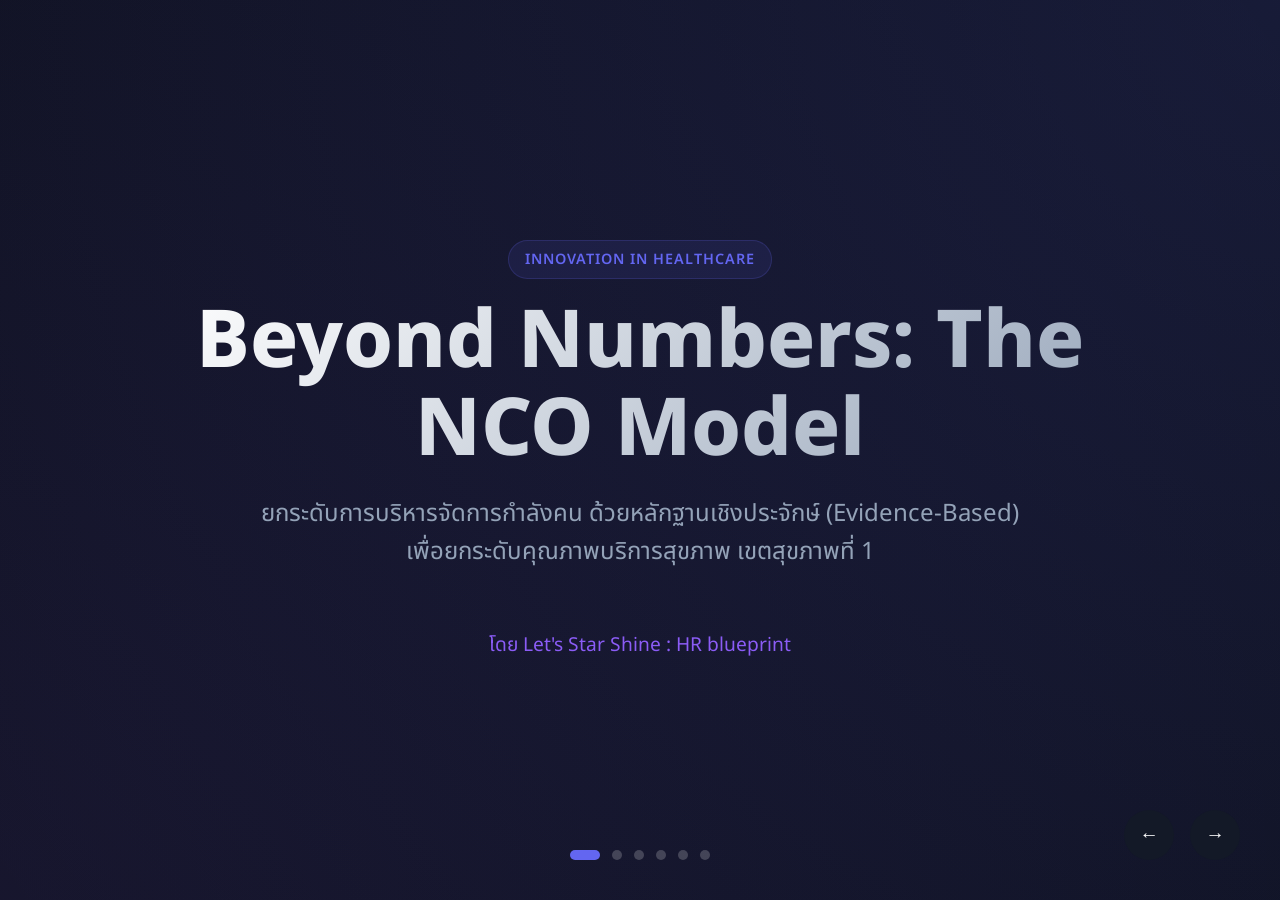
==== index.html @ b69e310f "Rename pitch_deck.html to index.html for GitHub Pages landing" ====
<!DOCTYPE html>
<html lang="th">

<head>
    <meta charset="UTF-8">
    <meta name="viewport" content="width=device-width, initial-scale=1.0">
    <title>NCO Model Pitching Deck — เขตสุขภาพที่ 1</title>
    <link
        href="https://fonts.googleapis.com/css2?family=Inter:wght@300;400;500;600;700;800&family=Noto+Sans+Thai:wght@300;400;500;600;700&display=swap"
        rel="stylesheet">
    <style>
        :root {
            --bg: #0a0e17;
            --surface: #131927;
            --accent: #6366f1;
            --accent2: #8b5cf6;
            --text: #ffffff;
            --text2: #94a3b8;
            --green: #10b981;
            --red: #ef4444;
            --yellow: #f59e0b;
        }

        * {
            margin: 0;
            padding: 0;
            box-sizing: border-box;
        }

        body {
            font-family: 'Noto Sans Thai', 'Inter', sans-serif;
            background: var(--bg);
            color: var(--text);
            overflow: hidden;
            height: 100vh;
            width: 100vw;
        }

        .deck {
            height: 100%;
            width: 100%;
            display: flex;
            transition: transform 0.6s cubic-bezier(0.65, 0, 0.35, 1);
        }

        .slide {
            min-width: 100vw;
            height: 100vh;
            display: flex;
            flex-direction: column;
            justify-content: center;
            align-items: center;
            padding: 60px;
            position: relative;
            background-size: cover;
            background-position: center;
        }

        /* Abstract Backgrounds */
        .slide:nth-child(1) {
            background: radial-gradient(circle at top right, rgba(99, 102, 241, 0.15), transparent), radial-gradient(circle at bottom left, rgba(139, 92, 246, 0.1), transparent);
        }

        .slide:nth-child(2) {
            background: linear-gradient(135deg, rgba(239, 68, 68, 0.05) 0%, transparent 100%);
        }

        .slide:nth-child(3) {
            background: radial-gradient(circle at center, rgba(16, 185, 129, 0.05), transparent);
        }

        .slide:nth-child(4) {
            background: linear-gradient(45deg, rgba(99, 102, 241, 0.05), rgba(139, 92, 246, 0.05));
        }

        .slide:nth-child(5) {
            background: radial-gradient(circle at 70% 30%, rgba(99, 102, 241, 0.1), transparent);
        }

        .content {
            max-width: 1000px;
            width: 100%;
            opacity: 0;
            transform: translateY(30px);
            transition: all 0.8s ease 0.3s;
        }

        .active-slide .content {
            opacity: 1;
            transform: translateY(0);
        }

        h1 {
            font-size: 4rem;
            font-weight: 800;
            line-height: 1.1;
            margin-bottom: 20px;
            background: linear-gradient(135deg, #fff, #94a3b8);
            -webkit-background-clip: text;
            -webkit-text-fill-color: transparent;
        }

        h2 {
            font-size: 3rem;
            font-weight: 700;
            color: var(--accent2);
            margin-bottom: 30px;
        }

        p {
            font-size: 1.5rem;
            color: var(--text2);
            line-height: 1.6;
            margin-bottom: 40px;
        }

        .grid {
            display: grid;
            grid-template-columns: repeat(3, 1fr);
            gap: 24px;
            margin-top: 40px;
        }

        .card {
            background: rgba(255, 255, 255, 0.03);
            border: 1px solid rgba(255, 255, 255, 0.08);
            padding: 30px;
            border-radius: 24px;
            backdrop-filter: blur(10px);
        }

        .card h3 {
            font-size: 1.8rem;
            margin-bottom: 15px;
            color: var(--accent);
        }

        .card p {
            font-size: 1.1rem;
            margin-bottom: 0;
        }

        .badge {
            display: inline-block;
            padding: 8px 16px;
            background: rgba(99, 102, 241, 0.1);
            color: var(--accent);
            border: 1px solid rgba(99, 102, 241, 0.2);
            border-radius: 50px;
            font-size: 0.9rem;
            font-weight: 600;
            margin-bottom: 20px;
            text-transform: uppercase;
            letter-spacing: 1px;
        }

        /* Navigation */
        .controls {
            position: fixed;
            bottom: 40px;
            right: 40px;
            display: flex;
            gap: 16px;
            z-index: 100;
        }

        .nav-btn {
            background: var(--surface);
            border: 1px solid var(--border);
            color: white;
            width: 50px;
            height: 50px;
            border-radius: 50%;
            cursor: pointer;
            display: flex;
            align-items: center;
            justify-content: center;
            font-size: 1.2rem;
            transition: all 0.3s;
        }

        .nav-btn:hover {
            background: var(--accent);
            transform: scale(1.1);
        }

        .dots {
            position: fixed;
            bottom: 40px;
            left: 50%;
            transform: translateX(-50%);
            display: flex;
            gap: 12px;
            z-index: 100;
        }

        .dot {
            width: 10px;
            height: 10px;
            border-radius: 50%;
            background: rgba(255, 255, 255, 0.2);
            cursor: pointer;
        }

        .dot.active {
            background: var(--accent);
            width: 30px;
            border-radius: 10px;
        }

        /* Slide Specifics */
        .hero-title {
            font-size: 5rem;
            text-align: center;
        }

        .nco-diagram {
            display: flex;
            justify-content: space-around;
            align-items: center;
            margin-top: 50px;
            position: relative;
        }

        .nco-node {
            width: 180px;
            height: 180px;
            border-radius: 50%;
            background: var(--surface);
            border: 2px solid var(--accent);
            display: flex;
            flex-direction: column;
            align-items: center;
            justify-content: center;
            text-align: center;
            z-index: 2;
        }

        .nco-line {
            position: absolute;
            height: 2px;
            background: rgba(255, 255, 255, 0.1);
            width: 80%;
            top: 50%;
            z-index: 1;
        }

        .huge-num {
            font-size: 8rem;
            font-weight: 800;
            color: var(--accent);
            text-align: center;
            margin: 20px 0;
        }

        .list-item {
            display: flex;
            align-items: center;
            gap: 20px;
            margin-bottom: 24px;
            font-size: 1.4rem;
            color: var(--text);
        }

        .list-item i {
            color: var(--green);
        }

        .list-item.bad i {
            color: var(--red);
        }

        @media (max-width: 768px) {
            h1 {
                font-size: 2.5rem;
            }

            h2 {
                font-size: 2rem;
            }

            .grid {
                grid-template-columns: 1fr;
            }
        }
    </style>
</head>

<body>

    <div class="deck" id="deck">
        <!-- Slide 1: Welcome -->
        <section class="slide active-slide">
            <div class="content" style="text-align: center;">
                <span class="badge">Innovation in Healthcare</span>
                <h1 class="hero-title">Beyond Numbers: The NCO Model</h1>
                <p>ยกระดับการบริหารจัดการกำลังคน ด้วยหลักฐานเชิงประจักษ์
                    (Evidence-Based)<br>เพื่อยกระดับคุณภาพบริการสุขภาพ เขตสุขภาพที่ 1</p>
                <div style="margin-top: 60px; font-size: 1.2rem; color: var(--accent2);">โดย Let's Star Shine : HR
                    blueprint</div>
            </div>
        </section>

        <!-- Slide 2: The Problem -->
        <section class="slide">
            <div class="content">
                <span class="badge"
                    style="background: rgba(239,68,68,0.1); color: var(--red); border-color: rgba(239,68,68,0.2);">The
                    Challenge</span>
                <h2>ทำไมต้องเปลี่ยน?</h2>
                <div class="list-item bad"><i>✕</i> การจัดสรรเดิมใช้ "FTE" และ กรอบตาม SAP เป็นหลัก</div>
                <div class="list-item bad"><i>✕</i> รพ.ชุมชน จัดสรรตามแพทย์ทั่วไปที่อยู่ในระบบ (ไม่สะท้อนความเฉพาะทาง)
                </div>
                <div class="list-item bad"><i>✕</i> ไม่สะท้อนภาระโรคที่แท้จริงในพื้นที่ (Actual Need)</div>
                <div class="list-item bad"><i>✕</i> ไม่เชื่อมโยงผลการรักษากับจำนวนคน (Outcomes)</div>
                <div class="list-item bad"><i>✕</i> ข้อมูลกระจัดกระจาย ยากต่อการตัดสินใจเชิงนโยบาย</div>
            </div>
        </section>

        <!-- Slide 3: The Solution (NCO) -->
        <section class="slide">
            <div class="content">
                <span class="badge"
                    style="background: rgba(16,185,129,0.1); color: var(--green); border-color: rgba(16,185,129,0.2);">The
                    Solution</span>
                <h2>NCO Model Strategy</h2>
                <div class="grid">
                    <div class="card">
                        <h3>NEED</h3>
                        <p>วิเคราะห์ภาระโรคประชากร (HNI) จากข้อมูล HDC จริง</p>
                    </div>
                    <div class="card" style="border-color: var(--accent2);">
                        <h3>CAPACITY</h3>
                        <p>วัดศักยภาพกำลังคน (WCI) รายสาขาเฉพาะทาง</p>
                    </div>
                    <div class="card">
                        <h3>OUTCOME</h3>
                        <p>ยืนยันด้วยผลลัพธ์การรักษา (Performance A-H)</p>
                    </div>
                </div>
                <p style="margin-top: 40px; text-align: center; color: var(--accent);">"ไม่ตัดสินใจจากความรู้สึก
                    แต่ใช้ข้อมูลสามเหลี่ยมยืนยัน"</p>
            </div>
        </section>

        <!-- Slide 4: Data Integration -->
        <section class="slide">
            <div class="content" style="text-align: center;">
                <span class="badge">Real-time Dashboard</span>
                <h2>พลังของข้อมูลจริง (Real Data)</h2>
                <div class="huge-num">9,072</div>
                <p>Rows of Integrated Data across R1</p>
                <div class="grid" style="text-align: left;">
                    <div class="card">
                        <div style="font-size: 2rem; margin-bottom: 10px;">📊</div>
                        <strong>HDC ปี 2569</strong>
                        <p>ข้อมูลประชากรรายกลุ่มอายุ</p>
                    </div>
                    <div class="card">
                        <div style="font-size: 2rem; margin-bottom: 10px;">🩺</div>
                        <strong>CMI Web</strong>
                        <p>Performance & Service Plan</p>
                    </div>
                    <div class="card">
                        <div style="font-size: 2rem; margin-bottom: 10px;">🏥</div>
                        <strong>HR DB</strong>
                        <p>ข้อมูลบุคลากรรายโรงพยาบาล</p>
                    </div>
                </div>
            </div>
        </section>

        <!-- Slide 5: Call to Action -->
        <section class="slide">
            <div class="content">
                <span class="badge">Executive Summary</span>
                <h2>ก้าวต่อไป : สู่การตัดสินใจที่แม่นยำ</h2>
                <div class="list-item"><i>✓</i> <strong>Targeted Recruitment:</strong> เติมคนให้ตรงจุด Service Plan
                    ที่มีปัญหา</div>
                <div class="list-item"><i>✓</i> <strong>Process Optimization:</strong>
                    แก้ปัญหาหน้างานหากคนพอแต่ผลงานยังไม่ดี</div>
                <div class="list-item"><i>✓</i> <strong>Data Quality First:</strong> พัฒนาคุณภาพข้อมูล (G01-G04)
                    ทั่วทั้งเขต</div>
                <div class="list-item"><i>✓</i> <strong>Sustainable Planning:</strong> วางแผนระยะยาวเพื่อความยั่งยืน
                </div>
            </div>
        </section>

        <!-- Slide 6: Future Roadmap -->
        <section class="slide">
            <div class="content">
                <span class="badge"
                    style="background: rgba(139,92,246,0.1); color: var(--accent2); border-color: rgba(139,92,246,0.2);">Future
                    Roadmap</span>
                <h2>Ongoing Task: ความแม่นยำขั้นสูง</h2>
                <p>แผนการพัฒนาเพื่อความแม่นยำในการเติมทรัพยากรบุคคลในทุกมิติ</p>
                <div class="grid">
                    <div class="card">
                        <h3>Specialty Precision</h3>
                        <p>ระบบคัดกรองแพทย์เฉพาะทางรายสาขา และ Sub-board เพื่อเป้าหมายการรักษาที่ซับซ้อน</p>
                    </div>
                    <div class="card">
                        <h3>All Professions</h3>
                        <p>ขยายฐานข้อมูลให้ครอบคลุมทุกสายวิชาชีพแพทย์ พยาบาล และสหวิชาชีพในทุกระดับ</p>
                    </div>
                    <div class="card">
                        <h3>Smart Matching</h3>
                        <p>AI-Driven Resource Matching จับคู่ "ทักษะและความเชี่ยวชาญ" ให้ตรงกับ "ภาระโรคซับซ้อน"</p>
                    </div>
                </div>

                <div style="margin-top: 60px; text-align: center;">
                    <button class="nav-btn"
                        style="width: auto; height: auto; padding: 16px 32px; border-radius: 12px; font-weight: 700;"
                        onclick="window.location.href='simulation.html'">
                        LAUNCH SIMULATION TOOL
                    </button>
                </div>
            </div>
        </section>
    </div>

    <div class="dots" id="dots"></div>

    <div class="controls">
        <button class="nav-btn" onclick="prevSlide()">←</button>
        <button class="nav-btn" onclick="nextSlide()">→</button>
    </div>

    <script>
        let currentSlide = 0;
        const slides = document.querySelectorAll('.slide');
        const deck = document.getElementById('deck');
        const dotsContainer = document.getElementById('dots');

        // Create dots
        slides.forEach((_, i) => {
            const dot = document.createElement('div');
            dot.className = 'dot' + (i === 0 ? ' active' : '');
            dot.onclick = () => goToSlide(i);
            dotsContainer.appendChild(dot);
        });

        function updateSlides() {
            deck.style.transform = `translateX(-${currentSlide * 100}vw)`;
            slides.forEach((s, i) => {
                s.classList.toggle('active-slide', i === currentSlide);
            });
            document.querySelectorAll('.dot').forEach((d, i) => {
                d.classList.toggle('active', i === currentSlide);
            });
        }

        function nextSlide() {
            if (currentSlide < slides.length - 1) {
                currentSlide++;
                updateSlides();
            }
        }

        function prevSlide() {
            if (currentSlide > 0) {
                currentSlide--;
                updateSlides();
            }
        }

        function goToSlide(n) {
            currentSlide = n;
            updateSlides();
        }

        // Keyboard navigation
        document.addEventListener('keydown', (e) => {
            if (e.key === 'ArrowRight' || e.key === ' ') nextSlide();
            if (e.key === 'ArrowLeft') prevSlide();
        });
    </script>

</body>

</html>
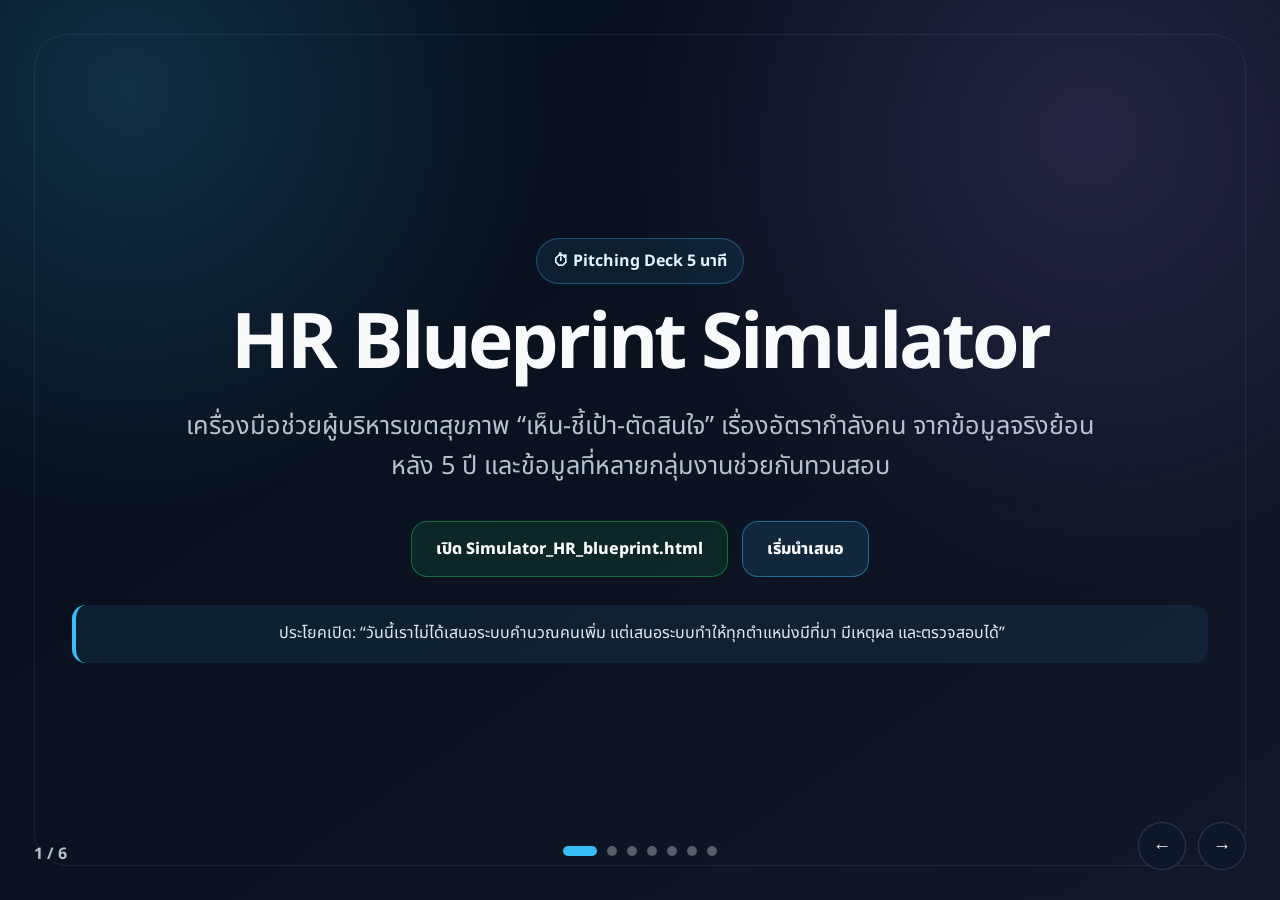
==== commit 26112da1: "feat: refocus root pitch deck on HR Blueprint Simulator" ====
--- a/index.html
+++ b/index.html
@@ -1,482 +1,372 @@
 <!DOCTYPE html>
 <html lang="th">
-
 <head>
-    <meta charset="UTF-8">
-    <meta name="viewport" content="width=device-width, initial-scale=1.0">
-    <title>NCO Model Pitching Deck — เขตสุขภาพที่ 1</title>
-    <link
-        href="https://fonts.googleapis.com/css2?family=Inter:wght@300;400;500;600;700;800&family=Noto+Sans+Thai:wght@300;400;500;600;700&display=swap"
-        rel="stylesheet">
-    <style>
-        :root {
-            --bg: #0a0e17;
-            --surface: #131927;
-            --accent: #6366f1;
-            --accent2: #8b5cf6;
-            --text: #ffffff;
-            --text2: #94a3b8;
-            --green: #10b981;
-            --red: #ef4444;
-            --yellow: #f59e0b;
-        }
-
-        * {
-            margin: 0;
-            padding: 0;
-            box-sizing: border-box;
-        }
-
-        body {
-            font-family: 'Noto Sans Thai', 'Inter', sans-serif;
-            background: var(--bg);
-            color: var(--text);
-            overflow: hidden;
-            height: 100vh;
-            width: 100vw;
-        }
-
-        .deck {
-            height: 100%;
-            width: 100%;
-            display: flex;
-            transition: transform 0.6s cubic-bezier(0.65, 0, 0.35, 1);
-        }
-
-        .slide {
-            min-width: 100vw;
-            height: 100vh;
-            display: flex;
-            flex-direction: column;
-            justify-content: center;
-            align-items: center;
-            padding: 60px;
-            position: relative;
-            background-size: cover;
-            background-position: center;
-        }
-
-        /* Abstract Backgrounds */
-        .slide:nth-child(1) {
-            background: radial-gradient(circle at top right, rgba(99, 102, 241, 0.15), transparent), radial-gradient(circle at bottom left, rgba(139, 92, 246, 0.1), transparent);
-        }
-
-        .slide:nth-child(2) {
-            background: linear-gradient(135deg, rgba(239, 68, 68, 0.05) 0%, transparent 100%);
-        }
-
-        .slide:nth-child(3) {
-            background: radial-gradient(circle at center, rgba(16, 185, 129, 0.05), transparent);
-        }
-
-        .slide:nth-child(4) {
-            background: linear-gradient(45deg, rgba(99, 102, 241, 0.05), rgba(139, 92, 246, 0.05));
-        }
-
-        .slide:nth-child(5) {
-            background: radial-gradient(circle at 70% 30%, rgba(99, 102, 241, 0.1), transparent);
-        }
-
-        .content {
-            max-width: 1000px;
-            width: 100%;
-            opacity: 0;
-            transform: translateY(30px);
-            transition: all 0.8s ease 0.3s;
-        }
-
-        .active-slide .content {
-            opacity: 1;
-            transform: translateY(0);
-        }
-
-        h1 {
-            font-size: 4rem;
-            font-weight: 800;
-            line-height: 1.1;
-            margin-bottom: 20px;
-            background: linear-gradient(135deg, #fff, #94a3b8);
-            -webkit-background-clip: text;
-            -webkit-text-fill-color: transparent;
-        }
-
-        h2 {
-            font-size: 3rem;
-            font-weight: 700;
-            color: var(--accent2);
-            margin-bottom: 30px;
-        }
-
-        p {
-            font-size: 1.5rem;
-            color: var(--text2);
-            line-height: 1.6;
-            margin-bottom: 40px;
-        }
-
-        .grid {
-            display: grid;
-            grid-template-columns: repeat(3, 1fr);
-            gap: 24px;
-            margin-top: 40px;
-        }
-
-        .card {
-            background: rgba(255, 255, 255, 0.03);
-            border: 1px solid rgba(255, 255, 255, 0.08);
-            padding: 30px;
-            border-radius: 24px;
-            backdrop-filter: blur(10px);
-        }
-
-        .card h3 {
-            font-size: 1.8rem;
-            margin-bottom: 15px;
-            color: var(--accent);
-        }
-
-        .card p {
-            font-size: 1.1rem;
-            margin-bottom: 0;
-        }
-
-        .badge {
-            display: inline-block;
-            padding: 8px 16px;
-            background: rgba(99, 102, 241, 0.1);
-            color: var(--accent);
-            border: 1px solid rgba(99, 102, 241, 0.2);
-            border-radius: 50px;
-            font-size: 0.9rem;
-            font-weight: 600;
-            margin-bottom: 20px;
-            text-transform: uppercase;
-            letter-spacing: 1px;
-        }
-
-        /* Navigation */
-        .controls {
-            position: fixed;
-            bottom: 40px;
-            right: 40px;
-            display: flex;
-            gap: 16px;
-            z-index: 100;
-        }
-
-        .nav-btn {
-            background: var(--surface);
-            border: 1px solid var(--border);
-            color: white;
-            width: 50px;
-            height: 50px;
-            border-radius: 50%;
-            cursor: pointer;
-            display: flex;
-            align-items: center;
-            justify-content: center;
-            font-size: 1.2rem;
-            transition: all 0.3s;
-        }
-
-        .nav-btn:hover {
-            background: var(--accent);
-            transform: scale(1.1);
-        }
-
-        .dots {
-            position: fixed;
-            bottom: 40px;
-            left: 50%;
-            transform: translateX(-50%);
-            display: flex;
-            gap: 12px;
-            z-index: 100;
-        }
-
-        .dot {
-            width: 10px;
-            height: 10px;
-            border-radius: 50%;
-            background: rgba(255, 255, 255, 0.2);
-            cursor: pointer;
-        }
-
-        .dot.active {
-            background: var(--accent);
-            width: 30px;
-            border-radius: 10px;
-        }
-
-        /* Slide Specifics */
-        .hero-title {
-            font-size: 5rem;
-            text-align: center;
-        }
-
-        .nco-diagram {
-            display: flex;
-            justify-content: space-around;
-            align-items: center;
-            margin-top: 50px;
-            position: relative;
-        }
-
-        .nco-node {
-            width: 180px;
-            height: 180px;
-            border-radius: 50%;
-            background: var(--surface);
-            border: 2px solid var(--accent);
-            display: flex;
-            flex-direction: column;
-            align-items: center;
-            justify-content: center;
-            text-align: center;
-            z-index: 2;
-        }
-
-        .nco-line {
-            position: absolute;
-            height: 2px;
-            background: rgba(255, 255, 255, 0.1);
-            width: 80%;
-            top: 50%;
-            z-index: 1;
-        }
-
-        .huge-num {
-            font-size: 8rem;
-            font-weight: 800;
-            color: var(--accent);
-            text-align: center;
-            margin: 20px 0;
-        }
-
-        .list-item {
-            display: flex;
-            align-items: center;
-            gap: 20px;
-            margin-bottom: 24px;
-            font-size: 1.4rem;
-            color: var(--text);
-        }
-
-        .list-item i {
-            color: var(--green);
-        }
-
-        .list-item.bad i {
-            color: var(--red);
-        }
-
-        @media (max-width: 768px) {
-            h1 {
-                font-size: 2.5rem;
-            }
-
-            h2 {
-                font-size: 2rem;
-            }
-
-            .grid {
-                grid-template-columns: 1fr;
-            }
-        }
-    </style>
+  <meta charset="UTF-8">
+  <meta name="viewport" content="width=device-width, initial-scale=1.0">
+  <title>HR Blueprint Simulator Pitching Deck — เขตสุขภาพที่ 1</title>
+  <link href="https://fonts.googleapis.com/css2?family=Inter:wght@400;600;700;800&family=Noto+Sans+Thai:wght@400;500;600;700;800&display=swap" rel="stylesheet">
+  <style>
+    :root {
+      --bg: #07111f;
+      --panel: rgba(15, 23, 42, 0.78);
+      --line: rgba(148, 163, 184, 0.24);
+      --text: #f8fafc;
+      --muted: #b6c2d2;
+      --blue: #38bdf8;
+      --green: #22c55e;
+      --amber: #f59e0b;
+      --red: #fb7185;
+      --violet: #a78bfa;
+    }
+
+    * { box-sizing: border-box; margin: 0; padding: 0; }
+    body {
+      width: 100vw;
+      height: 100vh;
+      overflow: hidden;
+      font-family: 'Noto Sans Thai', 'Inter', sans-serif;
+      background:
+        radial-gradient(circle at 10% 10%, rgba(56, 189, 248, 0.18), transparent 30%),
+        radial-gradient(circle at 85% 15%, rgba(167, 139, 250, 0.16), transparent 34%),
+        linear-gradient(145deg, #06101d, #0b1220 55%, #111827);
+      color: var(--text);
+    }
+
+    .deck { display: flex; width: 100%; height: 100%; transition: transform .55s cubic-bezier(.65,0,.35,1); }
+    .slide {
+      min-width: 100vw;
+      height: 100vh;
+      padding: 54px 72px;
+      display: flex;
+      align-items: center;
+      justify-content: center;
+      position: relative;
+    }
+    .slide::after {
+      content: '';
+      position: absolute;
+      inset: 34px;
+      border: 1px solid rgba(148, 163, 184, .12);
+      border-radius: 34px;
+      pointer-events: none;
+    }
+    .content { width: min(1180px, 100%); opacity: 0; transform: translateY(18px); transition: all .45s ease .16s; }
+    .active-slide .content { opacity: 1; transform: translateY(0); }
+
+    .eyebrow { color: var(--blue); font-weight: 800; letter-spacing: .08em; text-transform: uppercase; margin-bottom: 14px; font-size: .95rem; }
+    h1 { font-size: clamp(3rem, 6vw, 5.8rem); line-height: 1.04; letter-spacing: -.04em; margin-bottom: 22px; }
+    h2 { font-size: clamp(2.15rem, 4.1vw, 4rem); line-height: 1.12; letter-spacing: -.03em; margin-bottom: 24px; }
+    h3 { font-size: 1.32rem; margin-bottom: 10px; }
+    p { color: var(--muted); font-size: 1.28rem; line-height: 1.58; }
+    strong { color: #ffffff; }
+
+    .hero-sub { font-size: 1.58rem; max-width: 920px; margin: 0 auto; }
+    .time-pill {
+      display: inline-flex; gap: 9px; align-items: center;
+      border: 1px solid rgba(56, 189, 248, .35);
+      color: #dff6ff;
+      background: rgba(56, 189, 248, .08);
+      padding: 10px 16px;
+      border-radius: 999px;
+      margin-bottom: 22px;
+      font-weight: 700;
+    }
+    .grid { display: grid; grid-template-columns: repeat(3, 1fr); gap: 18px; margin-top: 30px; }
+    .grid.two { grid-template-columns: repeat(2, 1fr); }
+    .card {
+      background: var(--panel);
+      border: 1px solid var(--line);
+      border-radius: 24px;
+      padding: 24px 26px;
+      box-shadow: 0 20px 60px rgba(0,0,0,.20);
+      min-height: 150px;
+    }
+    .card.big { min-height: 210px; }
+    .card p, .item p { font-size: 1.04rem; line-height: 1.48; }
+    .icon { font-size: 2.1rem; margin-bottom: 8px; display: block; }
+    .tag { display: inline-block; padding: 5px 10px; border-radius: 999px; font-size: .82rem; font-weight: 800; margin-bottom: 12px; }
+    .tag.red { color: #ffe4e6; background: rgba(251, 113, 133, .16); border: 1px solid rgba(251,113,133,.25); }
+    .tag.green { color: #dcfce7; background: rgba(34,197,94,.15); border: 1px solid rgba(34,197,94,.25); }
+    .tag.amber { color: #fef3c7; background: rgba(245,158,11,.15); border: 1px solid rgba(245,158,11,.28); }
+    .tag.violet { color: #ede9fe; background: rgba(167,139,250,.15); border: 1px solid rgba(167,139,250,.28); }
+
+    .list { display: grid; gap: 14px; margin-top: 28px; }
+    .item {
+      display: grid;
+      grid-template-columns: 44px 1fr;
+      align-items: start;
+      gap: 14px;
+      padding: 18px 20px;
+      border: 1px solid var(--line);
+      background: rgba(15, 23, 42, .68);
+      border-radius: 20px;
+    }
+    .mark {
+      width: 44px; height: 44px; border-radius: 15px;
+      display: grid; place-items: center;
+      background: rgba(56,189,248,.12);
+      color: var(--blue); font-weight: 900;
+      font-size: 1.15rem;
+    }
+    .workflow { display: grid; grid-template-columns: repeat(5, 1fr); gap: 13px; margin-top: 30px; }
+    .step {
+      border: 1px solid rgba(56,189,248,.25);
+      background: rgba(8, 47, 73, .42);
+      border-radius: 22px;
+      padding: 18px;
+      min-height: 165px;
+      position: relative;
+    }
+    .step b { color: var(--blue); display: block; font-size: 1.8rem; margin-bottom: 8px; }
+    .step p { font-size: .98rem; line-height: 1.42; }
+    .formula {
+      display: grid; grid-template-columns: 1fr auto 1fr auto 1fr; align-items: center; gap: 16px; margin-top: 34px;
+    }
+    .formula .box {
+      padding: 28px;
+      border-radius: 26px;
+      background: rgba(15,23,42,.78);
+      border: 1px solid var(--line);
+      text-align: center;
+      min-height: 174px;
+    }
+    .formula .op { color: var(--muted); font-size: 2.4rem; font-weight: 900; }
+    .box .small { font-size: 1rem; margin-top: 8px; }
+    .proof-grid { display: grid; grid-template-columns: 1.05fr .95fr; gap: 22px; margin-top: 28px; align-items: stretch; }
+    .proof-panel {
+      padding: 28px;
+      background: rgba(15,23,42,.8);
+      border: 1px solid var(--line);
+      border-radius: 26px;
+    }
+    .proof-line { display: flex; gap: 13px; align-items: center; margin: 16px 0; font-size: 1.16rem; color: #e2e8f0; }
+    .proof-line span { color: var(--green); font-weight: 900; }
+    .speaker { margin-top: 28px; padding: 16px 20px; border-left: 4px solid var(--blue); background: rgba(56,189,248,.08); color: #dbeafe; border-radius: 14px; font-size: 1rem; }
+    .cta-row { display: flex; gap: 14px; justify-content: center; flex-wrap: wrap; margin-top: 34px; }
+    .button {
+      border: 1px solid rgba(56,189,248,.45);
+      background: rgba(56,189,248,.12);
+      color: #f8fafc;
+      padding: 15px 24px;
+      border-radius: 16px;
+      text-decoration: none;
+      font-weight: 800;
+      transition: .2s;
+    }
+    .button:hover { background: rgba(56,189,248,.22); transform: translateY(-2px); }
+    .button.secondary { border-color: rgba(34,197,94,.45); background: rgba(34,197,94,.12); }
+
+    .controls { position: fixed; right: 34px; bottom: 30px; display: flex; gap: 12px; z-index: 50; }
+    .nav-btn {
+      width: 48px; height: 48px; border-radius: 999px;
+      background: rgba(15,23,42,.86);
+      border: 1px solid var(--line);
+      color: white;
+      cursor: pointer;
+      font-size: 1.15rem;
+    }
+    .dots { position: fixed; left: 50%; bottom: 44px; transform: translateX(-50%); display: flex; gap: 10px; z-index: 50; }
+    .dot { width: 10px; height: 10px; border-radius: 999px; background: rgba(226,232,240,.35); cursor: pointer; transition: .2s; }
+    .dot.active { width: 34px; background: var(--blue); }
+    .slide-no { position: fixed; left: 34px; bottom: 34px; color: var(--muted); z-index: 50; font-weight: 700; }
+
+    @media (max-width: 920px) {
+      body { overflow: auto; height: auto; }
+      .deck { display: block; transform: none !important; }
+      .slide { min-width: auto; min-height: 100vh; height: auto; padding: 48px 22px; }
+      .slide::after, .controls, .dots, .slide-no { display: none; }
+      .grid, .grid.two, .workflow, .proof-grid, .formula { grid-template-columns: 1fr; }
+      .formula .op { display: none; }
+    }
+  </style>
 </head>
-
 <body>
-
-    <div class="deck" id="deck">
-        <!-- Slide 1: Welcome -->
-        <section class="slide active-slide">
-            <div class="content" style="text-align: center;">
-                <span class="badge">Innovation in Healthcare</span>
-                <h1 class="hero-title">Beyond Numbers: The NCO Model</h1>
-                <p>ยกระดับการบริหารจัดการกำลังคน ด้วยหลักฐานเชิงประจักษ์
-                    (Evidence-Based)<br>เพื่อยกระดับคุณภาพบริการสุขภาพ เขตสุขภาพที่ 1</p>
-                <div style="margin-top: 60px; font-size: 1.2rem; color: var(--accent2);">โดย Let's Star Shine : HR
-                    blueprint</div>
+  <main class="deck" id="deck">
+    <section class="slide active-slide">
+      <div class="content" style="text-align:center;">
+        <div class="time-pill">⏱ Pitching Deck 5 นาที</div>
+        <h1>HR Blueprint Simulator</h1>
+        <p class="hero-sub">เครื่องมือช่วยผู้บริหารเขตสุขภาพ “เห็น-ชี้เป้า-ตัดสินใจ” เรื่องอัตรากำลังคน จากข้อมูลจริงย้อนหลัง 5 ปี และข้อมูลที่หลายกลุ่มงานช่วยกันทวนสอบ</p>
+        <div class="cta-row">
+          <a class="button secondary" href="Simulator_HR_blueprint.html">เปิด Simulator_HR_blueprint.html</a>
+          <a class="button" href="#" onclick="goToSlide(1); return false;">เริ่มนำเสนอ</a>
+        </div>
+        <p class="speaker">ประโยคเปิด: “วันนี้เราไม่ได้เสนอระบบคำนวณคนเพิ่ม แต่เสนอระบบทำให้ทุกตำแหน่งมีที่มา มีเหตุผล และตรวจสอบได้”</p>
+      </div>
+    </section>
+
+    <section class="slide">
+      <div class="content">
+        <div class="eyebrow">1 / ปัญหาที่ผู้ตรวจถาม</div>
+        <h2>เขตต้องรู้ว่า “คนอยู่ตรงไหน ขาดตรงไหน และตำแหน่งว่างจัดการอย่างไร”</h2>
+        <div class="grid two">
+          <div class="card big">
+            <span class="tag red">Pain Point</span>
+            <h3>ข้อมูลอัตรากำลังกระจัดกระจาย</h3>
+            <p>ต้องเห็นภาพรวมตาม <strong>ประเภทการจ้างงาน</strong> และ <strong>ประเภทวิชาชีพ</strong> แต่ข้อมูลจริงอยู่หลายระบบและหลายกลุ่มงาน</p>
+          </div>
+          <div class="card big">
+            <span class="tag red">Blind Spot</span>
+            <h3>ตำแหน่งว่างยังชี้เป้าไม่ครบ</h3>
+            <p>เขตต้องรู้ว่า <strong>ตำแหน่งว่าง</strong> ใดบริหารได้แล้ว ตำแหน่งใดยังติดขัด และ <strong>ตำแหน่งที่ต้องยุบ</strong> มีจำนวนเท่าไร</p>
+          </div>
+        </div>
+        <div class="list">
+          <div class="item"><div class="mark">!</div><p>จังหวัดทำกระบวนการบริหารตำแหน่งหลายขั้น แต่เขตมักเห็นเพียงผลลัพธ์ปลายทาง ไม่เห็น process และ evidence กลางทาง</p></div>
+          <div class="item"><div class="mark">!</div><p>ถ้าคิดตาม “กรอบ” อย่างเดียว อาจไม่สะท้อนภาระงานจริงและความซับซ้อนของพื้นที่</p></div>
+        </div>
+      </div>
+    </section>
+
+    <section class="slide">
+      <div class="content">
+        <div class="eyebrow">2 / แนวคิดที่นำมาแก้</div>
+        <h2>เปลี่ยนจาก “ขอคนเพิ่ม” เป็น “พิสูจน์ความจำเป็นของคน”</h2>
+        <div class="formula">
+          <div class="box">
+            <span class="icon">📌</span>
+            <h3>Actual History</h3>
+            <p class="small">ใช้ข้อมูลจริงย้อนหลัง 5 ปี: 2569, 2568, 2567, 2566, 2565</p>
+          </div>
+          <div class="op">+</div>
+          <div class="box">
+            <span class="icon">⚙️</span>
+            <h3>WISN Logic</h3>
+            <p class="small">เทียบภาระงานกับเวลามาตรฐาน AWT, CAS, IAS และ FTE</p>
+          </div>
+          <div class="op">+</div>
+          <div class="box">
+            <span class="icon">🤝</span>
+            <h3>Collaborative Profile</h3>
+            <p class="small">ให้ HR, HIS, ยุทธศาสตร์, NCD/Service Plan เติมข้อมูลใน Profile เดียวกัน</p>
+          </div>
+        </div>
+        <p class="speaker">แก่นของระบบ: ไม่สร้างข้อมูลจากอนาคต ไม่เฉลี่ยยอดจังหวัดลงอำเภอโดยไม่มีหลักฐาน และไม่ตีความช่องว่างเป็นศูนย์</p>
+      </div>
+    </section>
+
+    <section class="slide">
+      <div class="content">
+        <div class="eyebrow">3 / ใช้อย่างไร</div>
+        <h2>Workflow เดียวที่เข้ากับงานราชการ: Excel + Google Sheets + Simulator</h2>
+        <div class="workflow">
+          <div class="step"><b>1</b><h3>เลือกพื้นที่</h3><p>จังหวัด / อำเภอ / หน่วยบริการ และปีอ้างอิงล่าสุด</p></div>
+          <div class="step"><b>2</b><h3>Export Excel Template</h3><p>ได้ไฟล์ที่มีหัวตารางไทย คำอธิบาย หน่วย และแหล่งข้อมูลแนะนำ</p></div>
+          <div class="step"><b>3</b><h3>กรอกพร้อมกัน</h3><p>เปิดใน Google Sheets ให้หลายกลุ่มงานแก้ไฟล์เดียว ไม่ต้องส่ง final หลายเวอร์ชัน</p></div>
+          <div class="step"><b>4</b><h3>Import Excel / Sync</h3><p>นำข้อมูลกลับเข้า Simulator โดยข้ามแถวคำอธิบายอัตโนมัติ</p></div>
+          <div class="step"><b>5</b><h3>ตรวจ Completeness</h3><p>ดูความครบถ้วนของ Population, Workload, Workforce, Target Need และ Provenance</p></div>
+        </div>
+        <p class="speaker">เหมาะกับสถานการณ์จริง เพราะไม่บังคับให้ทุกกลุ่มงานเข้าระบบใหม่ทันที แต่ยังรวมข้อมูลเป็นมาตรฐานเดียวกันได้</p>
+      </div>
+    </section>
+
+    <section class="slide">
+      <div class="content">
+        <div class="eyebrow">4 / ได้คำตอบอะไร</div>
+        <h2>สิ่งที่ผู้บริหารเขตเห็นได้ทันทีหลังวิเคราะห์</h2>
+        <div class="grid">
+          <div class="card"><span class="tag green">ภาพรวมคน</span><h3>มีคนเท่าไร</h3><p>แยกตามวิชาชีพ ปี และกำลังคนจริง เพื่อเห็น supply trend ย้อนหลัง</p></div>
+          <div class="card"><span class="tag amber">ภาระงาน</span><h3>ควรมีคนเท่าไร</h3><p>คำนวณ Required FTE จาก workload จริง ไม่ใช่ความรู้สึกหรือค่าเฉลี่ยลอย ๆ</p></div>
+          <div class="card"><span class="tag red">GAP</span><h3>ขาด/เกินตรงไหน</h3><p>เห็น HR GAP, WISN Ratio, Pressure และ Risk รายปี รายวิชาชีพ</p></div>
+          <div class="card"><span class="tag violet">ตำแหน่งว่าง</span><h3>บริหารตำแหน่งอย่างไร</h3><p>ใช้ข้อมูล vacancy และ movement เพื่อชี้เป้าว่าควรเติม ย้าย ปรับ หรือทวนสอบ</p></div>
+          <div class="card"><span class="tag violet">ตำแหน่งที่ต้องยุบ</span><h3>ชี้เป้าได้มีเหตุผล</h3><p>ระบุตำแหน่งที่ไม่มี workload รองรับหรือไม่สามารถบริหารได้ พร้อมหลักฐานประกอบ</p></div>
+          <div class="card"><span class="tag green">แผนปีถัดไป</span><h3>ปรับแผนจากข้อมูลจริง</h3><p>เทียบกรอบ ภาระงาน ส่วนขาด และความพร้อมข้อมูล เพื่อจัดทำข้อเสนอปีต่อไป</p></div>
+        </div>
+      </div>
+    </section>
+
+    <section class="slide">
+      <div class="content">
+        <div class="eyebrow">5 / พิสูจน์และกำกับคุณภาพ</div>
+        <h2>คำตอบทุกตัวเลขต้องย้อนกลับไปตรวจได้</h2>
+        <div class="proof-grid">
+          <div class="proof-panel">
+            <h3>Evidence Trail</h3>
+            <div class="proof-line"><span>✓</span> สถานะข้อมูล: Draft → Reviewed → Verified</div>
+            <div class="proof-line"><span>✓</span> มี owner, source, updated date และ note ทุก section</div>
+            <div class="proof-line"><span>✓</span> ใช้ Trace & Export เพื่อแสดงสูตร แหล่งข้อมูล และข้อจำกัด</div>
+            <div class="proof-line"><span>✓</span> ช่องว่าง = ยังไม่มีข้อมูล, 0 = ค่าจริงเป็นศูนย์</div>
+          </div>
+          <div class="proof-panel">
+            <h3>Governance Message</h3>
+            <p>ระบบนี้ไม่ได้แทนการตัดสินใจของผู้บริหาร แต่ทำให้การตัดสินใจมี “หลักฐานกลาง” ระหว่างจังหวัด เขต และหน่วยบริการ</p>
+            <div class="cta-row" style="justify-content:flex-start;">
+              <a class="button secondary" href="Simulator_HR_blueprint.html">เปิด HR Blueprint Simulator</a>
             </div>
-        </section>
-
-        <!-- Slide 2: The Problem -->
-        <section class="slide">
-            <div class="content">
-                <span class="badge"
-                    style="background: rgba(239,68,68,0.1); color: var(--red); border-color: rgba(239,68,68,0.2);">The
-                    Challenge</span>
-                <h2>ทำไมต้องเปลี่ยน?</h2>
-                <div class="list-item bad"><i>✕</i> การจัดสรรเดิมใช้ "FTE" และ กรอบตาม SAP เป็นหลัก</div>
-                <div class="list-item bad"><i>✕</i> รพ.ชุมชน จัดสรรตามแพทย์ทั่วไปที่อยู่ในระบบ (ไม่สะท้อนความเฉพาะทาง)
-                </div>
-                <div class="list-item bad"><i>✕</i> ไม่สะท้อนภาระโรคที่แท้จริงในพื้นที่ (Actual Need)</div>
-                <div class="list-item bad"><i>✕</i> ไม่เชื่อมโยงผลการรักษากับจำนวนคน (Outcomes)</div>
-                <div class="list-item bad"><i>✕</i> ข้อมูลกระจัดกระจาย ยากต่อการตัดสินใจเชิงนโยบาย</div>
-            </div>
-        </section>
-
-        <!-- Slide 3: The Solution (NCO) -->
-        <section class="slide">
-            <div class="content">
-                <span class="badge"
-                    style="background: rgba(16,185,129,0.1); color: var(--green); border-color: rgba(16,185,129,0.2);">The
-                    Solution</span>
-                <h2>NCO Model Strategy</h2>
-                <div class="grid">
-                    <div class="card">
-                        <h3>NEED</h3>
-                        <p>วิเคราะห์ภาระโรคประชากร (HNI) จากข้อมูล HDC จริง</p>
-                    </div>
-                    <div class="card" style="border-color: var(--accent2);">
-                        <h3>CAPACITY</h3>
-                        <p>วัดศักยภาพกำลังคน (WCI) รายสาขาเฉพาะทาง</p>
-                    </div>
-                    <div class="card">
-                        <h3>OUTCOME</h3>
-                        <p>ยืนยันด้วยผลลัพธ์การรักษา (Performance A-H)</p>
-                    </div>
-                </div>
-                <p style="margin-top: 40px; text-align: center; color: var(--accent);">"ไม่ตัดสินใจจากความรู้สึก
-                    แต่ใช้ข้อมูลสามเหลี่ยมยืนยัน"</p>
-            </div>
-        </section>
-
-        <!-- Slide 4: Data Integration -->
-        <section class="slide">
-            <div class="content" style="text-align: center;">
-                <span class="badge">Real-time Dashboard</span>
-                <h2>พลังของข้อมูลจริง (Real Data)</h2>
-                <div class="huge-num">9,072</div>
-                <p>Rows of Integrated Data across R1</p>
-                <div class="grid" style="text-align: left;">
-                    <div class="card">
-                        <div style="font-size: 2rem; margin-bottom: 10px;">📊</div>
-                        <strong>HDC ปี 2569</strong>
-                        <p>ข้อมูลประชากรรายกลุ่มอายุ</p>
-                    </div>
-                    <div class="card">
-                        <div style="font-size: 2rem; margin-bottom: 10px;">🩺</div>
-                        <strong>CMI Web</strong>
-                        <p>Performance & Service Plan</p>
-                    </div>
-                    <div class="card">
-                        <div style="font-size: 2rem; margin-bottom: 10px;">🏥</div>
-                        <strong>HR DB</strong>
-                        <p>ข้อมูลบุคลากรรายโรงพยาบาล</p>
-                    </div>
-                </div>
-            </div>
-        </section>
-
-        <!-- Slide 5: Call to Action -->
-        <section class="slide">
-            <div class="content">
-                <span class="badge">Executive Summary</span>
-                <h2>ก้าวต่อไป : สู่การตัดสินใจที่แม่นยำ</h2>
-                <div class="list-item"><i>✓</i> <strong>Targeted Recruitment:</strong> เติมคนให้ตรงจุด Service Plan
-                    ที่มีปัญหา</div>
-                <div class="list-item"><i>✓</i> <strong>Process Optimization:</strong>
-                    แก้ปัญหาหน้างานหากคนพอแต่ผลงานยังไม่ดี</div>
-                <div class="list-item"><i>✓</i> <strong>Data Quality First:</strong> พัฒนาคุณภาพข้อมูล (G01-G04)
-                    ทั่วทั้งเขต</div>
-                <div class="list-item"><i>✓</i> <strong>Sustainable Planning:</strong> วางแผนระยะยาวเพื่อความยั่งยืน
-                </div>
-            </div>
-        </section>
-
-        <!-- Slide 6: Future Roadmap -->
-        <section class="slide">
-            <div class="content">
-                <span class="badge"
-                    style="background: rgba(139,92,246,0.1); color: var(--accent2); border-color: rgba(139,92,246,0.2);">Future
-                    Roadmap</span>
-                <h2>Ongoing Task: ความแม่นยำขั้นสูง</h2>
-                <p>แผนการพัฒนาเพื่อความแม่นยำในการเติมทรัพยากรบุคคลในทุกมิติ</p>
-                <div class="grid">
-                    <div class="card">
-                        <h3>Specialty Precision</h3>
-                        <p>ระบบคัดกรองแพทย์เฉพาะทางรายสาขา และ Sub-board เพื่อเป้าหมายการรักษาที่ซับซ้อน</p>
-                    </div>
-                    <div class="card">
-                        <h3>All Professions</h3>
-                        <p>ขยายฐานข้อมูลให้ครอบคลุมทุกสายวิชาชีพแพทย์ พยาบาล และสหวิชาชีพในทุกระดับ</p>
-                    </div>
-                    <div class="card">
-                        <h3>Smart Matching</h3>
-                        <p>AI-Driven Resource Matching จับคู่ "ทักษะและความเชี่ยวชาญ" ให้ตรงกับ "ภาระโรคซับซ้อน"</p>
-                    </div>
-                </div>
-
-                <div style="margin-top: 60px; text-align: center;">
-                    <button class="nav-btn"
-                        style="width: auto; height: auto; padding: 16px 32px; border-radius: 12px; font-weight: 700;"
-                        onclick="window.location.href='simulation.html'">
-                        LAUNCH SIMULATION TOOL
-                    </button>
-                </div>
-            </div>
-        </section>
-    </div>
-
-    <div class="dots" id="dots"></div>
-
-    <div class="controls">
-        <button class="nav-btn" onclick="prevSlide()">←</button>
-        <button class="nav-btn" onclick="nextSlide()">→</button>
-    </div>
-
-    <script>
-        let currentSlide = 0;
-        const slides = document.querySelectorAll('.slide');
-        const deck = document.getElementById('deck');
-        const dotsContainer = document.getElementById('dots');
-
-        // Create dots
-        slides.forEach((_, i) => {
-            const dot = document.createElement('div');
-            dot.className = 'dot' + (i === 0 ? ' active' : '');
-            dot.onclick = () => goToSlide(i);
-            dotsContainer.appendChild(dot);
-        });
-
-        function updateSlides() {
-            deck.style.transform = `translateX(-${currentSlide * 100}vw)`;
-            slides.forEach((s, i) => {
-                s.classList.toggle('active-slide', i === currentSlide);
-            });
-            document.querySelectorAll('.dot').forEach((d, i) => {
-                d.classList.toggle('active', i === currentSlide);
-            });
-        }
-
-        function nextSlide() {
-            if (currentSlide < slides.length - 1) {
-                currentSlide++;
-                updateSlides();
-            }
-        }
-
-        function prevSlide() {
-            if (currentSlide > 0) {
-                currentSlide--;
-                updateSlides();
-            }
-        }
-
-        function goToSlide(n) {
-            currentSlide = n;
-            updateSlides();
-        }
-
-        // Keyboard navigation
-        document.addEventListener('keydown', (e) => {
-            if (e.key === 'ArrowRight' || e.key === ' ') nextSlide();
-            if (e.key === 'ArrowLeft') prevSlide();
-        });
-    </script>
-
+          </div>
+        </div>
+        <p class="speaker">ข้อเสนอในที่ประชุม: ใช้เป็นเครื่องมือกลางสำหรับ 1) เก็บข้อมูลอัตรากำลัง 2) ทวนสอบตำแหน่งว่าง 3) จัดทำข้อเสนอปรับอัตรากำลังปีถัดไป</p>
+      </div>
+    </section>
+
+    <section class="slide">
+      <div class="content" style="text-align:center;">
+        <div class="eyebrow">Closing / Ask</div>
+        <h2>ขอให้เขตใช้ HR Blueprint Simulator เป็น “โต๊ะกลางข้อมูลอัตรากำลัง”</h2>
+        <p class="hero-sub">เริ่มจากข้อมูลจริงที่มี แยกเจ้าของข้อมูลให้ชัด ทวนสอบด้วยสถานะเดียวกัน แล้วใช้ผลวิเคราะห์เพื่อชี้เป้าการบริหารตำแหน่งว่างและแผนอัตรากำลังปีถัดไป</p>
+        <div class="grid" style="text-align:left;">
+          <div class="card"><span class="icon">1️⃣</span><h3>กำหนดเจ้าของข้อมูล</h3><p>HR / HIS / ยุทธศาสตร์ / Service Plan รับผิดชอบ Sheet ของตน</p></div>
+          <div class="card"><span class="icon">2️⃣</span><h3>นำร่อง 1 รอบข้อมูล</h3><p>เก็บย้อนหลัง 5 ปี ทวนสอบ Provenance และ Completeness ก่อนใช้ตัดสินใจ</p></div>
+          <div class="card"><span class="icon">3️⃣</span><h3>นำเข้าวาระเขต</h3><p>ใช้ผลลัพธ์เป็นหลักฐานประกอบข้อเสนอเติมคน ปรับคน หรือยุบตำแหน่ง</p></div>
+        </div>
+        <div class="cta-row"><a class="button secondary" href="Simulator_HR_blueprint.html">ไปที่ Simulator</a></div>
+      </div>
+    </section>
+  </main>
+
+  <div class="slide-no" id="slideNo">1 / 6</div>
+  <div class="dots" id="dots"></div>
+  <div class="controls">
+    <button class="nav-btn" onclick="prevSlide()">←</button>
+    <button class="nav-btn" onclick="nextSlide()">→</button>
+  </div>
+
+  <script>
+    let currentSlide = 0;
+    const slides = document.querySelectorAll('.slide');
+    const deck = document.getElementById('deck');
+    const dotsContainer = document.getElementById('dots');
+    const slideNo = document.getElementById('slideNo');
+
+    slides.forEach((_, i) => {
+      const dot = document.createElement('div');
+      dot.className = 'dot' + (i === 0 ? ' active' : '');
+      dot.onclick = () => goToSlide(i);
+      dotsContainer.appendChild(dot);
+    });
+
+    function updateSlides() {
+      deck.style.transform = `translateX(-${currentSlide * 100}vw)`;
+      slides.forEach((slide, i) => slide.classList.toggle('active-slide', i === currentSlide));
+      document.querySelectorAll('.dot').forEach((dot, i) => dot.classList.toggle('active', i === currentSlide));
+      slideNo.textContent = `${currentSlide + 1} / ${slides.length}`;
+    }
+
+    function nextSlide() {
+      if (currentSlide < slides.length - 1) {
+        currentSlide += 1;
+        updateSlides();
+      }
+    }
+
+    function prevSlide() {
+      if (currentSlide > 0) {
+        currentSlide -= 1;
+        updateSlides();
+      }
+    }
+
+    function goToSlide(index) {
+      currentSlide = Math.max(0, Math.min(slides.length - 1, index));
+      updateSlides();
+    }
+
+    document.addEventListener('keydown', (event) => {
+      if (event.key === 'ArrowRight' || event.key === ' ' || event.key === 'PageDown') nextSlide();
+      if (event.key === 'ArrowLeft' || event.key === 'PageUp') prevSlide();
+      if (event.key === 'Home') goToSlide(0);
+      if (event.key === 'End') goToSlide(slides.length - 1);
+    });
+  </script>
 </body>
-
 </html>
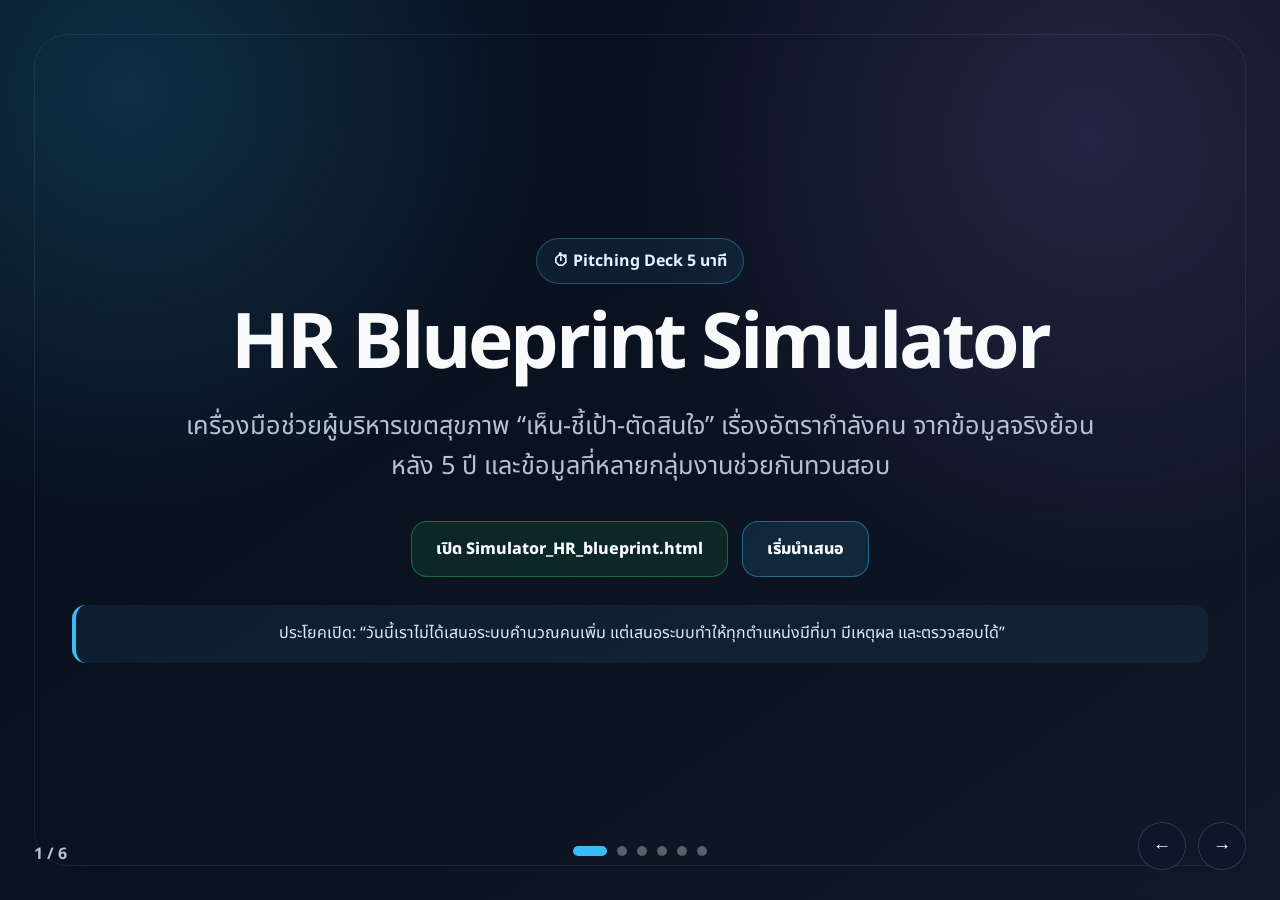
==== commit f901876d: "fix: keep HR Blueprint pitch deck to six slides" ====
--- a/index.html
+++ b/index.html
@@ -277,7 +277,7 @@
 
     <section class="slide">
       <div class="content">
-        <div class="eyebrow">5 / พิสูจน์และกำกับคุณภาพ</div>
+        <div class="eyebrow">5 / พิสูจน์ได้อย่างไร + ข้อเสนอ</div>
         <h2>คำตอบทุกตัวเลขต้องย้อนกลับไปตรวจได้</h2>
         <div class="proof-grid">
           <div class="proof-panel">
@@ -288,28 +288,14 @@
             <div class="proof-line"><span>✓</span> ช่องว่าง = ยังไม่มีข้อมูล, 0 = ค่าจริงเป็นศูนย์</div>
           </div>
           <div class="proof-panel">
-            <h3>Governance Message</h3>
-            <p>ระบบนี้ไม่ได้แทนการตัดสินใจของผู้บริหาร แต่ทำให้การตัดสินใจมี “หลักฐานกลาง” ระหว่างจังหวัด เขต และหน่วยบริการ</p>
+            <h3>Ask ในที่ประชุม</h3>
+            <p>ขอให้เขตใช้ HR Blueprint Simulator เป็น “โต๊ะกลางข้อมูลอัตรากำลัง” เพื่อเก็บข้อมูลย้อนหลัง 5 ปี ทวนสอบตำแหน่งว่าง และจัดทำข้อเสนอเติมคน ปรับคน หรือยุบตำแหน่งในปีถัดไป</p>
             <div class="cta-row" style="justify-content:flex-start;">
               <a class="button secondary" href="Simulator_HR_blueprint.html">เปิด HR Blueprint Simulator</a>
             </div>
           </div>
         </div>
-        <p class="speaker">ข้อเสนอในที่ประชุม: ใช้เป็นเครื่องมือกลางสำหรับ 1) เก็บข้อมูลอัตรากำลัง 2) ทวนสอบตำแหน่งว่าง 3) จัดทำข้อเสนอปรับอัตรากำลังปีถัดไป</p>
-      </div>
-    </section>
-
-    <section class="slide">
-      <div class="content" style="text-align:center;">
-        <div class="eyebrow">Closing / Ask</div>
-        <h2>ขอให้เขตใช้ HR Blueprint Simulator เป็น “โต๊ะกลางข้อมูลอัตรากำลัง”</h2>
-        <p class="hero-sub">เริ่มจากข้อมูลจริงที่มี แยกเจ้าของข้อมูลให้ชัด ทวนสอบด้วยสถานะเดียวกัน แล้วใช้ผลวิเคราะห์เพื่อชี้เป้าการบริหารตำแหน่งว่างและแผนอัตรากำลังปีถัดไป</p>
-        <div class="grid" style="text-align:left;">
-          <div class="card"><span class="icon">1️⃣</span><h3>กำหนดเจ้าของข้อมูล</h3><p>HR / HIS / ยุทธศาสตร์ / Service Plan รับผิดชอบ Sheet ของตน</p></div>
-          <div class="card"><span class="icon">2️⃣</span><h3>นำร่อง 1 รอบข้อมูล</h3><p>เก็บย้อนหลัง 5 ปี ทวนสอบ Provenance และ Completeness ก่อนใช้ตัดสินใจ</p></div>
-          <div class="card"><span class="icon">3️⃣</span><h3>นำเข้าวาระเขต</h3><p>ใช้ผลลัพธ์เป็นหลักฐานประกอบข้อเสนอเติมคน ปรับคน หรือยุบตำแหน่ง</p></div>
-        </div>
-        <div class="cta-row"><a class="button secondary" href="Simulator_HR_blueprint.html">ไปที่ Simulator</a></div>
+        <p class="speaker">ประโยคปิด: “ระบบนี้ไม่ได้แทนการตัดสินใจของผู้บริหาร แต่ทำให้การตัดสินใจมีหลักฐานกลางที่จังหวัดและเขตใช้ร่วมกันได้”</p>
       </div>
     </section>
   </main>
